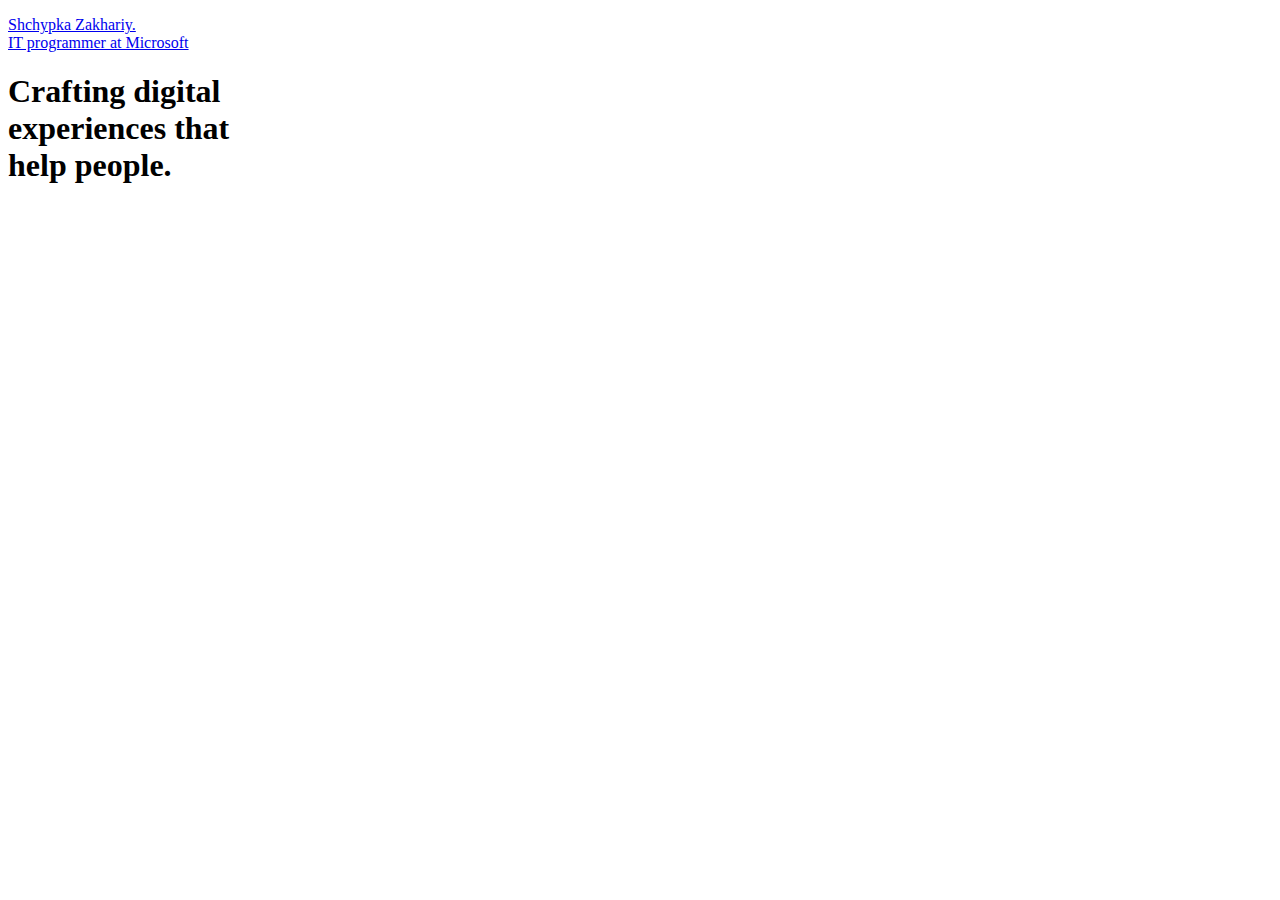
==== index.html @ c63966bb "Index.html" ====
<!DOCTYPE html>
<html lang="en">
<head>
    <meta charset="UTF-8">
    <meta http-equiv="X-UA-Compatible" content="IE=edge">
    <meta name="viewport" content="width=device-width, initial-scale=1.0">
    <title>Document</title>
    <link rel="stylesheet" href="css/style.css">
    <link rel="preconnect" href="https://fonts.googleapis.com">
<link rel="preconnect" href="https://fonts.gstatic.com" crossorigin>
<link href="https://fonts.googleapis.com/css2?family=Libre+Baskerville&family=Readex+Pro:wght@600&display=swap" rel="stylesheet">
</head>
<body>
    <div class="container">
        <div class="header">
           <a href="#" class="header-link">
               <p class="header-title"
            >Shchypka Zakhariy.<br>
                 IT programmer at Microsoft</p></a> 
            <h1 class="header-text">
                Crafting digital<br> 
                experiences that <br>
                help people.</h1>
        </div>
        <div class="main">
            <a class="main-link" href=""><img src="img/" alt="" class="main-image"></a> 
            <a class="main-link" href=""><img src="img/" alt="" class="main-image"></a>
            <a class="main-link" href=""><img src="img/" alt="" class="main-image"></a>
            <a class="main-link" href=""><img src="img/" alt="" class="main-image"></a>
            <a class="main-link" href=""><img src="img/" alt="" class="main-image"></a>
            <a class="main-link" href=""><img src="img/" alt="" class="main-image"></a>   
        </div>
         <div class="aside"></div>
    </div>
</body>
</html>
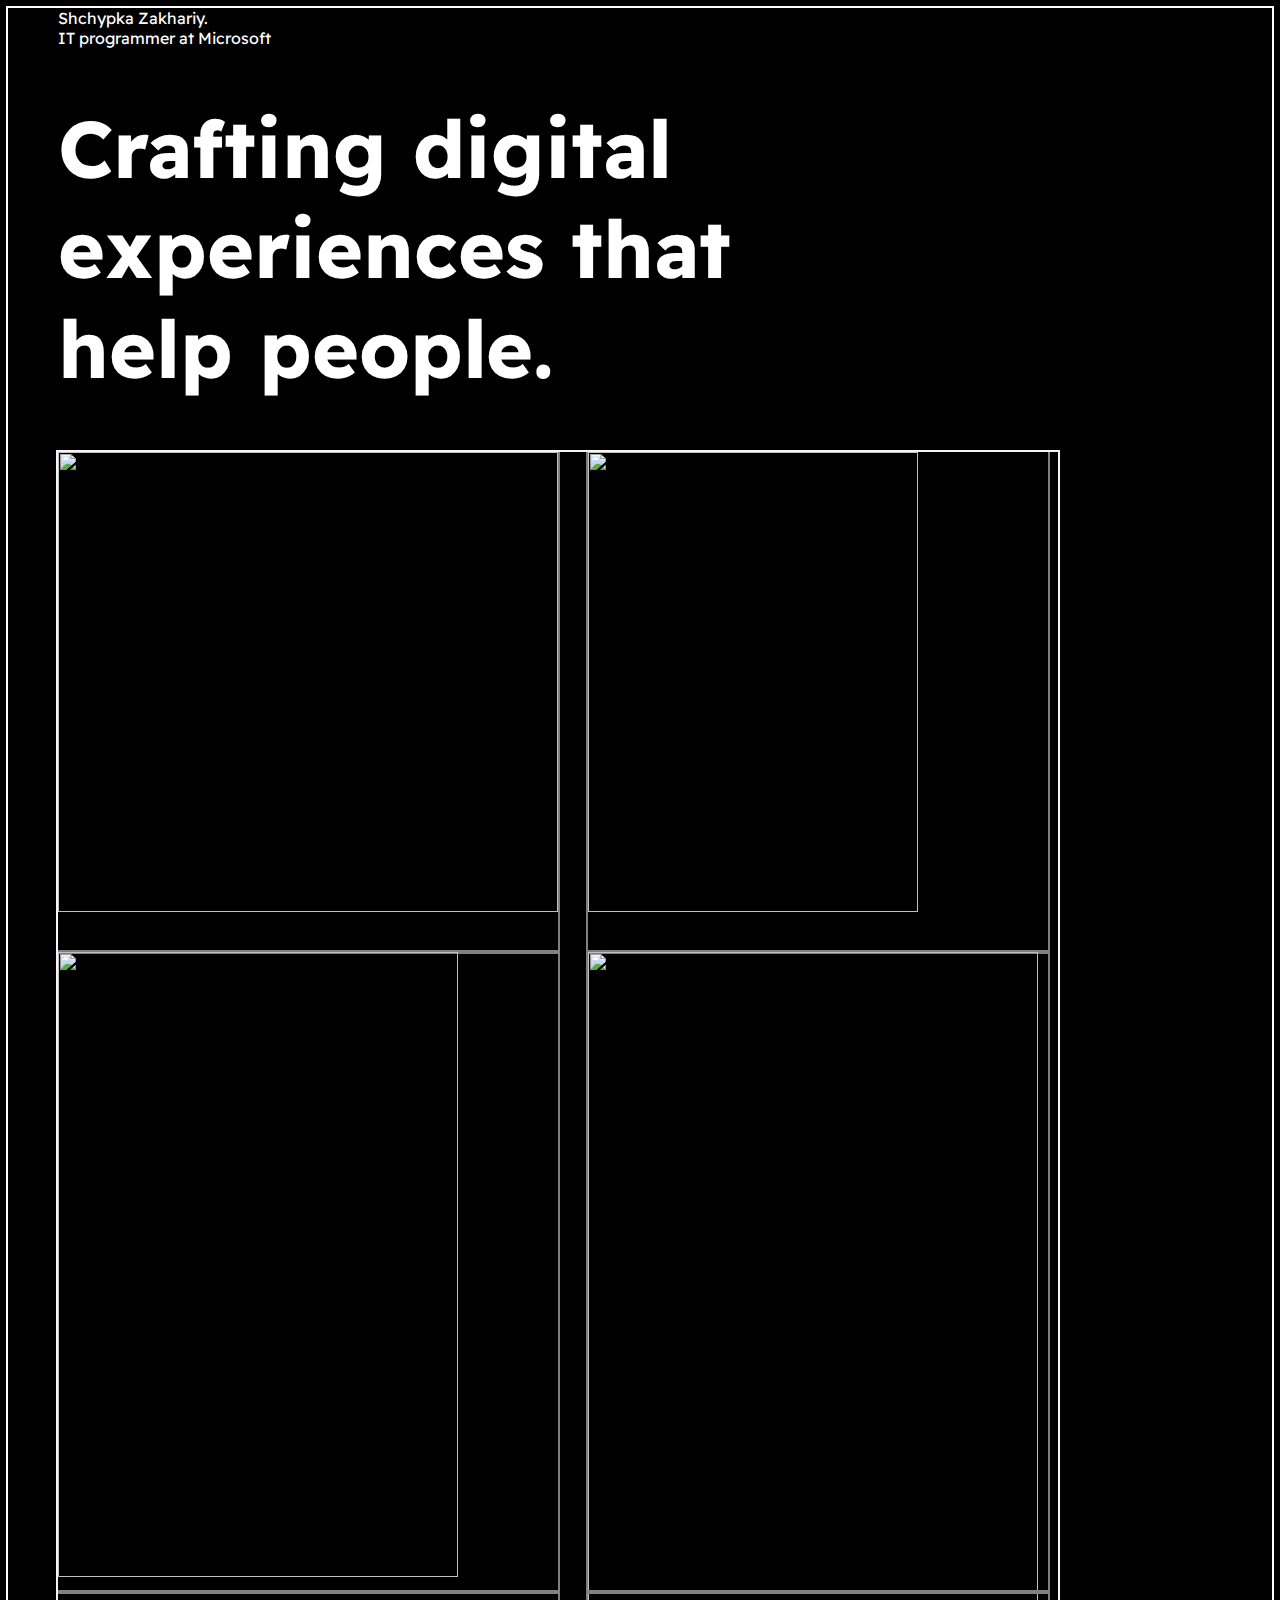
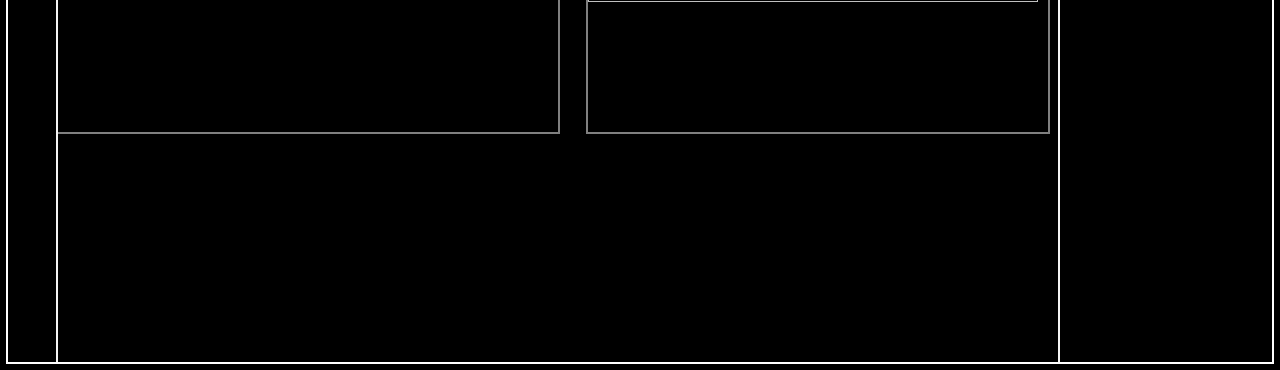
==== commit b65d11a3: "add index" ====
--- a/index.html
+++ b/index.html
@@ -23,12 +23,12 @@
                 help people.</h1>
         </div>
         <div class="main">
-            <a class="main-link" href=""><img src="img/" alt="" class="main-image"></a> 
-            <a class="main-link" href=""><img src="img/" alt="" class="main-image"></a>
-            <a class="main-link" href=""><img src="img/" alt="" class="main-image"></a>
-            <a class="main-link" href=""><img src="img/" alt="" class="main-image"></a>
-            <a class="main-link" href=""><img src="img/" alt="" class="main-image"></a>
-            <a class="main-link" href=""><img src="img/" alt="" class="main-image"></a>   
+            <a class="main-link" href="#"><img src="img/photo-1508921912186-1d1a45ebb3c1.jpg" alt="" class="main-image1"></a> 
+            <a class="main-link" href="#"><img src="img/camera.jpg" alt="" class="main-image2"></a>
+            <a class="main-link" href="#"><img src="img/marshmellow.jpg" alt="" class="main-image3"></a>
+            <a class="main-link" href="#"><img src="img/tree.jpg" alt="" class="main-image4"></a>
+            <a class="main-link" href="#"><img src="img/" alt="" class="main-image5"></a>
+            <a class="main-link" href="#"><img src="img/" alt="" class="main-image6"></a>   
         </div>
          <div class="aside"></div>
     </div>
--- a/css/style.css
+++ b/css/style.css
@@ -0,0 +1,61 @@
+body{
+    outline: 2px white solid;
+    background: #000;
+}
+.header-title{
+font-family: 'Libre Baskerville', serif;
+font-family: 'Readex Pro', sans-serif;
+color: white;
+margin-top: 80px; 
+margin: 0 auto;
+margin-left:50px;
+}
+
+.header-text{
+    font-family: 'Libre Baskerville', serif;
+    font-family: 'Readex Pro', sans-serif;
+    color: white;
+    font-size:80px;
+    margin-top: 50px;  
+    margin-left:50px;
+}
+.header-link{
+   text-decoration: none;
+   margin-bottom: 80px; 
+}
+.main{
+    width: 1000px;
+    height: 1510px;
+    display: grid;
+    grid-template-columns: 500px 460px;
+    grid-template-rows: 500px 640px 140px 200px;
+    outline: 2px solid whitesmoke;
+    grid-column-gap:30px;
+    margin-left:50px;
+}
+.main-image1{
+    width: 500px;
+    height: 460px;
+    grid-column: 1/2;
+}
+
+.main-image2{
+    width: 330px;
+    height: 460px;
+    grid-column: 2/3;
+}
+
+.main-image3{
+    width: 400px;
+    height: 625px;
+    grid-column:2/3; 
+}
+.main-image4{
+   width: 450px;
+    grid-column: 2/3;
+    height: 650px;
+    
+}
+a{
+  outline: 2px solid grey; 
+} 
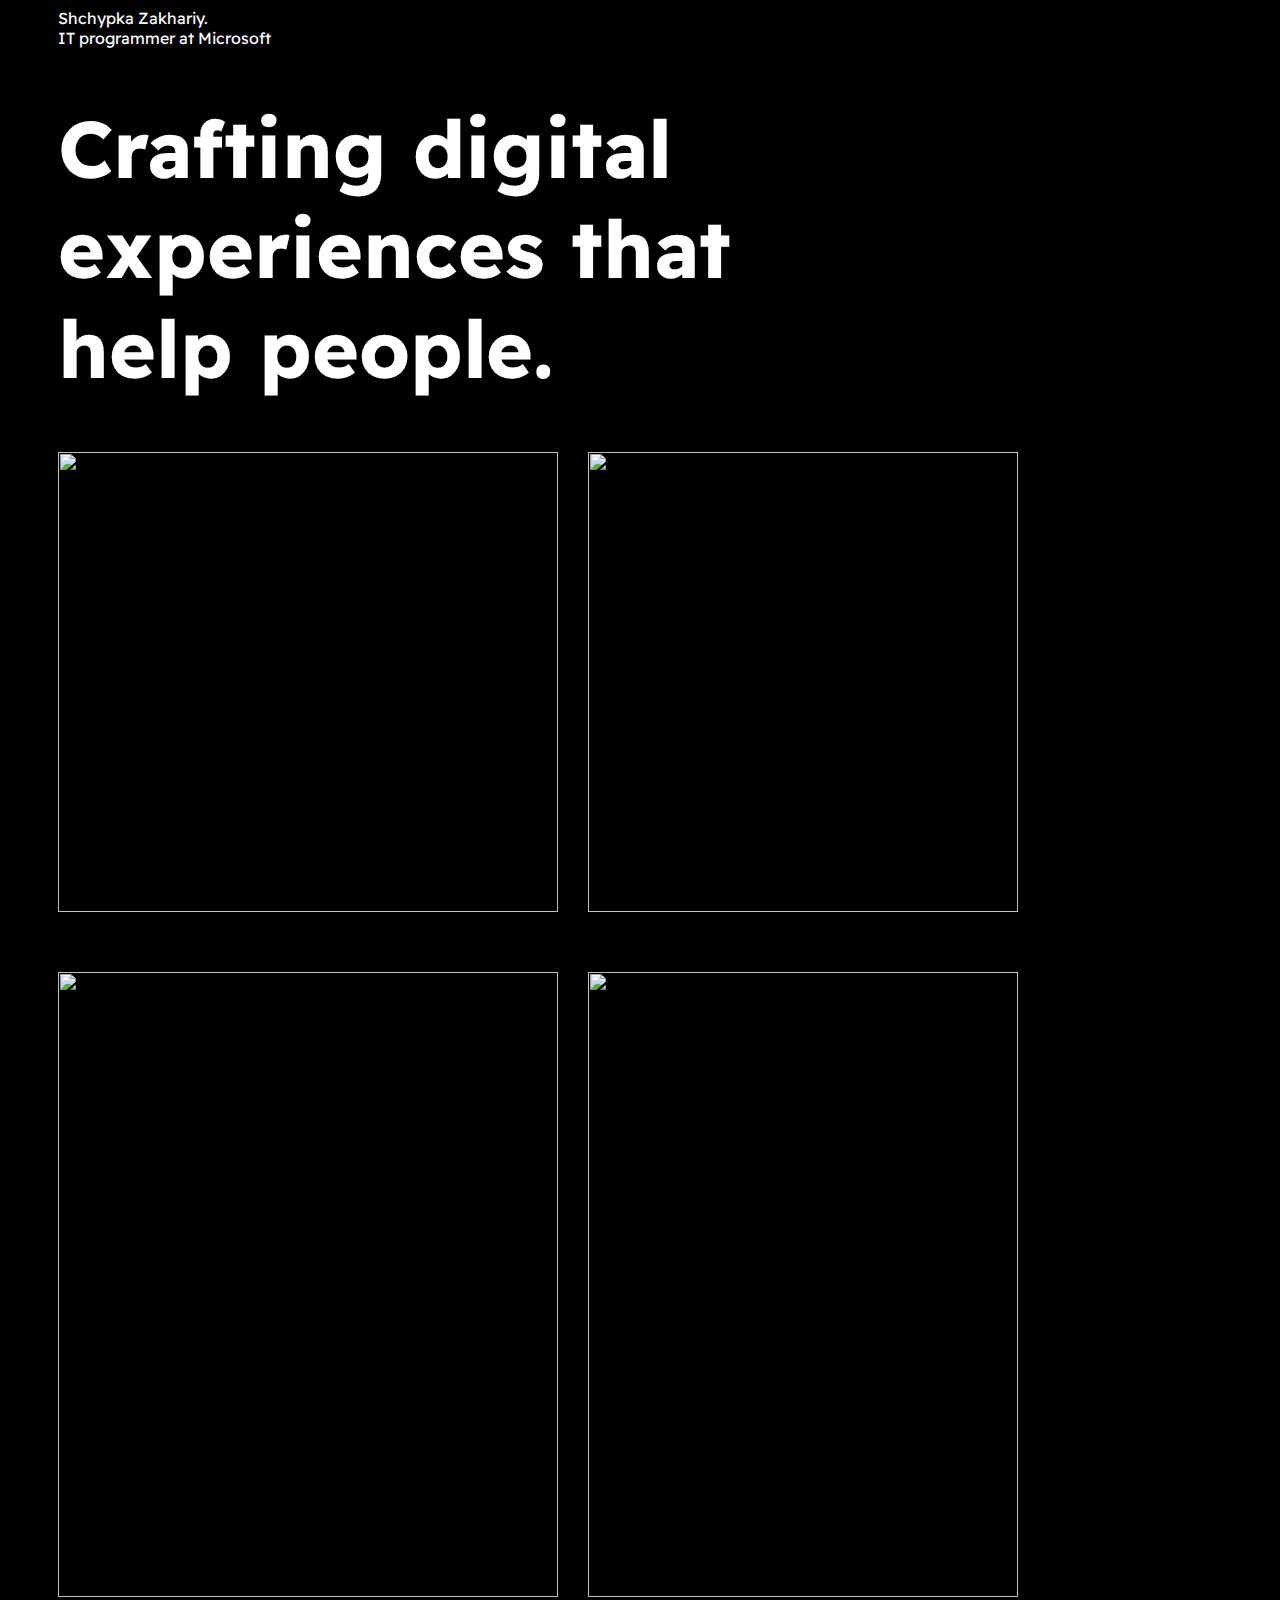
==== commit 7a0f83d3: "start aside" ====
--- a/index.html
+++ b/index.html
@@ -27,8 +27,8 @@
             <a class="main-link" href="#"><img src="img/camera.jpg" alt="" class="main-image2"></a>
             <a class="main-link" href="#"><img src="img/marshmellow.jpg" alt="" class="main-image3"></a>
             <a class="main-link" href="#"><img src="img/tree.jpg" alt="" class="main-image4"></a>
-            <a class="main-link" href="#"><img src="img/" alt="" class="main-image5"></a>
-            <a class="main-link" href="#"><img src="img/" alt="" class="main-image6"></a>   
+           
+           
         </div>
          <div class="aside"></div>
     </div>
--- a/css/style.css
+++ b/css/style.css
@@ -1,5 +1,5 @@
 body{
-    outline: 2px white solid;
+  
     background: #000;
 }
 .header-title{
@@ -27,11 +27,12 @@
     width: 1000px;
     height: 1510px;
     display: grid;
-    grid-template-columns: 500px 460px;
-    grid-template-rows: 500px 640px 140px 200px;
-    outline: 2px solid whitesmoke;
+    grid-template-columns: 500px 500px;
+    grid-template-rows: 500px 640px ;
+   
     grid-column-gap:30px;
     margin-left:50px;
+    grid-row-gap:20px;
 }
 .main-image1{
     width: 500px;
@@ -40,22 +41,23 @@
 }
 
 .main-image2{
-    width: 330px;
+    width: 430px;
     height: 460px;
     grid-column: 2/3;
 }
 
 .main-image3{
-    width: 400px;
+    width: 500px;
     height: 625px;
     grid-column:2/3; 
 }
 .main-image4{
-   width: 450px;
+   width: 430px;
     grid-column: 2/3;
-    height: 650px;
+    height: 625px;
     
 }
+
 a{
-  outline: 2px solid grey; 
+
 } 
